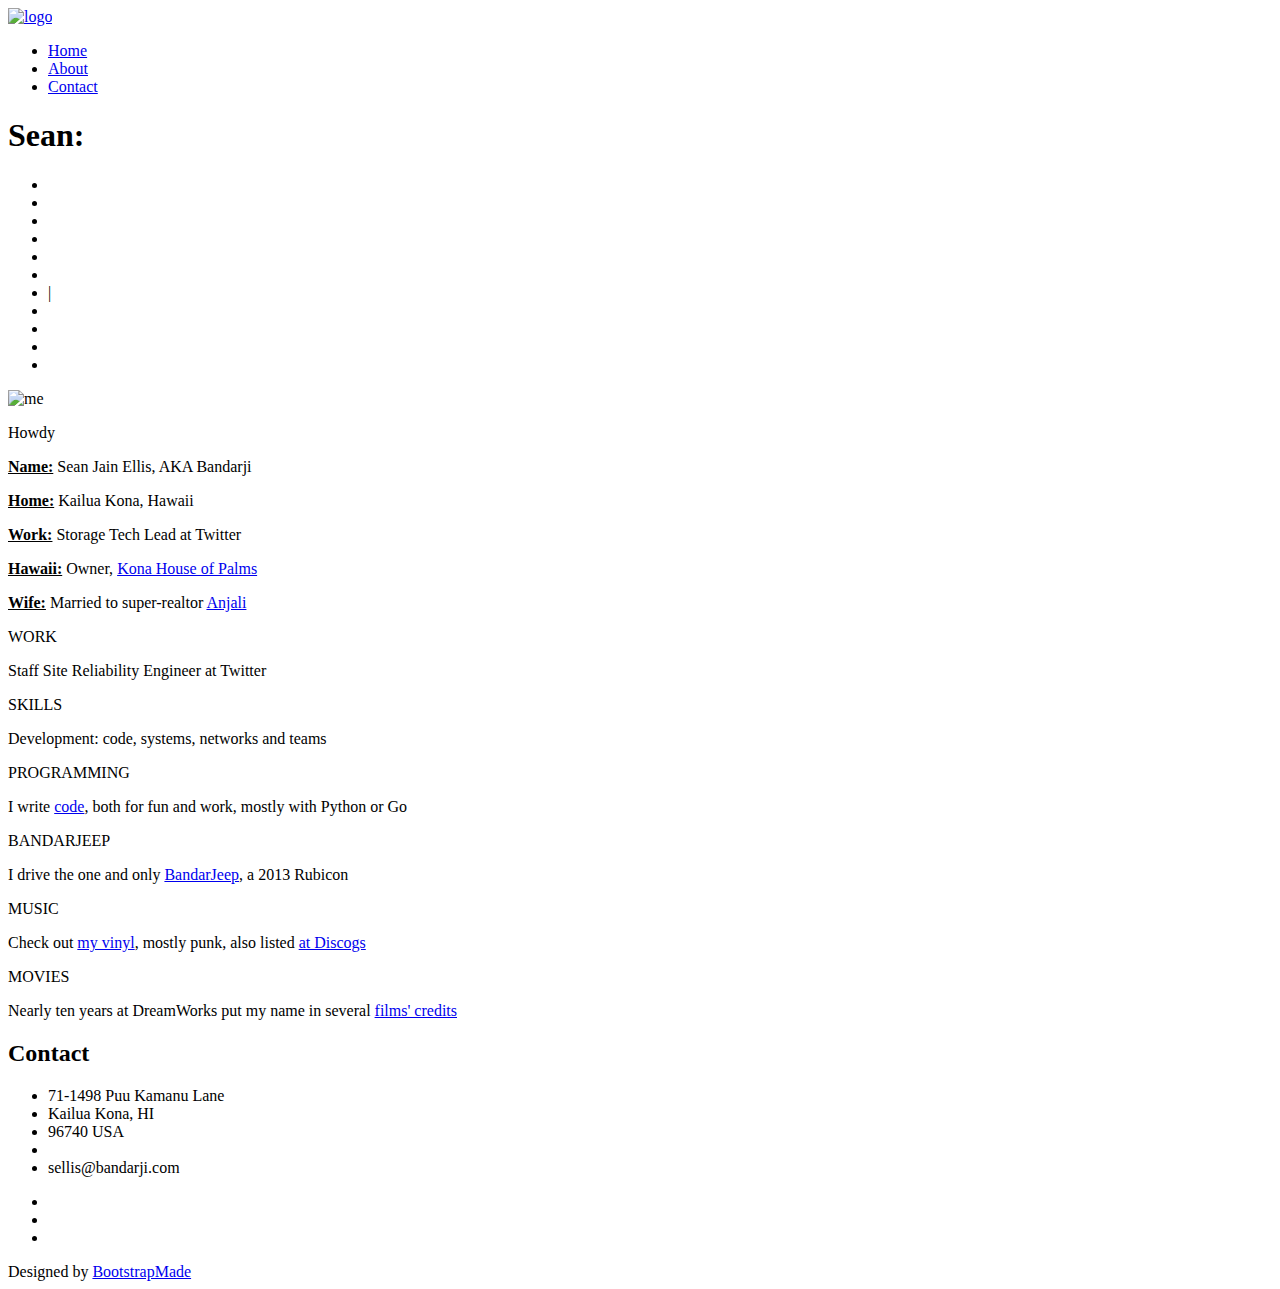
==== html/index.html @ c7ec4192 "Updates: work, email, deployment" ====
<!DOCTYPE html>
<html lang="en">

<head>
  <!-- meta -->
  <meta charset="utf-8">
  <meta content="width=device-width, initial-scale=1.0" name="viewport">

  <title>Sean Jain Ellis</title>
  <meta content="bandarji, konahop, personal, twitter, programming, coding, ipv4" name="keywords">
  <meta content="Personal website of Sean Jain Ellis, AKA Bandarji." name="description">

  <!-- Google Fonts -->
  <link href="https://fonts.googleapis.com/css?family=Poppins:300,300i,400,400i,500,500i,600,600i,700,700i|Playfair+Display:400,400i,700,700i,900,900i" rel="stylesheet">

  <!-- Bootstrap CSS File -->
  <link href="lib/bootstrap/css/bootstrap.min.css" rel="stylesheet">

  <!-- Libraries CSS Files -->
  <link href="lib/ionicons/css/ionicons.min.css" rel="stylesheet">
  <link href="lib/owlcarousel/assets/owl.carousel.min.css" rel="stylesheet">
  <link href="lib/magnific-popup/magnific-popup.css" rel="stylesheet">
  <link href="lib/hover/hover.min.css" rel="stylesheet">

  <!-- Main Stylesheet File -->
  <link href="css/style.css" rel="stylesheet">

  <!-- Responsive css -->
  <link href="css/responsive.css" rel="stylesheet">

  <!-- Favicon -->
  <link rel="shortcut icon" href="images/favicon.png">

  <!-- =======================================================
    Theme Name: Folio
    Theme URL: https://bootstrapmade.com/folio-bootstrap-portfolio-template/
    Author: BootstrapMade.com
    Author URL: https://bootstrapmade.com
  ======================================================= -->
</head>

<body>

  <!-- start section navbar -->
  <nav id="main-nav">
    <div class="row">
      <div class="container">

        <div class="logo">
          <a href="index.html"><img src="images/logo.png" alt="logo"></a>
        </div>

        <div class="responsive"><i data-icon="m" class="ion-navicon-round"></i></div>

        <ul class="nav-menu list-unstyled">
          <li><a href="#header" class="smoothScroll">Home</a></li>
          <li><a href="#about" class="smoothScroll">About</a></li>
          <!-- <li><a href="#portfolio" class="smoothScroll">Travel</a></li> -->
          <!-- <li><a href="#journal" class="smoothScroll">Links</a></li> -->
          <li><a href="#contact" class="smoothScroll">Contact</a></li>
        </ul>

      </div>
    </div>
  </nav>
  <!-- End section navbar -->


  <!-- start section header -->
  <div id="header" class="home">

    <div class="container">
      <div class="header-content">
        <h1>Sean: <span class="typed"></span></h1>
        <p></p>

        <ul class="list-unstyled list-social">
          <li><a href="https://twitter.com/bandarji" target="_blank"><i class="ion-social-twitter"></i></a></li>
          <li><a href="https://facebook.com/bandarji" target="_blank"><i class="ion-social-facebook"></i></a></li>
          <li><a href="https://instagram.com/bandarji" target="_blank"><i class="ion-social-instagram"></i></a></li>
          <li><a href="https://github.com/bandarji" target="_blank"><i class="ion-social-github"></i></a></li>
          <li><a href="https://linkedin.com/in/bandarji" target="_blank"><i class="ion-social-linkedin"></i></a></li>
          <li><a href="https://reddit.com/u/totallygeek" target="_blank"><i class="ion-social-reddit"></i></a></li>
          <li>|</li>
          <li><a href="https://twitter.com/konahop" target="_blank"><i class="ion-social-twitter"></i></a></li>
          <li><a href="https://www.facebook.com/KonaHOP/" target="_blank"><i class="ion-social-facebook"></i></a></li>
          <li><a href="https://instagram.com/konahop" target="_blank"><i class="ion-social-instagram"></i></a></li>
          <li><a href="https://www.youtube.com/channel/UCqBgdsTBPDIjHZLSxr6p2CQ" target="_blank"><i class="ion-social-youtube"></i></a></li>
        </ul>
      </div>
    </div>
  </div>
  <!-- End section header -->


  <!-- start section about us -->
  <div id="about" class="paddsection">
    <div class="container">
      <div class="row justify-content-between">

        <div class="col-lg-4 ">
          <div class="div-img-bg">
            <div class="about-img">
              <img src="images/me.jpg" class="img-responsive" alt="me">
            </div>
          </div>
        </div>

        <div class="col-lg-7">
          <div class="about-descr">

            <p class="p-heading">Howdy</p>
            <p class="separator"><b><u>Name:</u></b> Sean Jain Ellis, AKA Bandarji</p>
            <p class="separator"><b><u>Home:</u></b> Kailua Kona, Hawaii</p>
            <p class="separator"><b><u>Work:</u></b> Storage Tech Lead at Twitter</p>
            <p class="separator"><b><u>Hawaii:</u></b> Owner, <a href="https://konahop.com/" target="_blank">Kona House of Palms</a></p>
            <p class="separator"><b><u>Wife:</u></b> Married to super-realtor <a href="http://anjalijain.com/" target="_blank">Anjali</a></p>

          </div>

        </div>
      </div>
    </div>
  </div>
  <!-- end section about us -->


  <!-- start section services -->
  <div id="services">
    <div class="container">

        <div class="services-carousel owl-theme">

          <div class="services-block">

            <i class="ion-ios-at"></i>
            <span>WORK</span>
            <p class="separator">Staff Site Reliability Engineer at Twitter</p>

          </div>

          <div class="services-block">

            <i class="ion-ios-briefcase"></i>
            <span>SKILLS</span>
            <p class="separator">Development: code, systems, networks and teams</p>

          </div>

          <div class="services-block">

            <i class="ion-ios-gear"></i>
            <span>PROGRAMMING</span>
            <p class="separator">I write <a href="https://github.com/bandarji" target="_blank">code</a>, both for fun and work, mostly with Python or Go</p>

          </div>

          <div class="services-block">

            <i class="ion-ios-speedometer"></i>
            <span>BANDARJEEP</span>
            <p class="separator">I drive the one and only <a href="https://twitter.com/bandarji/status/1245416945526034433" target="_blank">BandarJeep</a>, a 2013 Rubicon</p>

          </div>

          <div class="services-block">

            <i class="ion-ios-musical-notes"></i>
            <span>MUSIC</span>
            <p class="separator">Check out <a href="https://flic.kr/s/aHskuE16GG" target="_blank">my vinyl</a>, mostly punk, also listed <a href="https://www.discogs.com/user/bandarji/collection" target="_blank">at Discogs</a></p>

          </div>

          <div class="services-block">

            <i class="ion-ios-film"></i>
            <span>MOVIES</span>
            <p class="separator">Nearly ten years at DreamWorks put my name in several <a href="https://www.imdb.com/name/nm3045116/" target="_blank">films' credits</a></p>

          </div>

        </div>

    </div>

  </div>
  <!-- end section services -->


  <!-- start section portfolio -->
  <!-- <div id="portfolio" class="text-center paddsection">

    <div class="container">
      <div class="section-title text-center">
        <h2>Travel</h2>
      </div>
    </div>

    <div class="container">
      <div class="row">
        <div class="col-md-12">

          <div class="portfolio-list">

            <ul class="nav list-unstyled" id="portfolio-flters">
              <li class="filter filter-active" data-filter=".all">all</li>
              <li class="filter" data-filter=".africa">Africa</li>
              <li class="filter" data-filter=".americas">Americas</li>
              <li class="filter" data-filter=".asia">Asia</li>
              <li class="filter" data-filter=".europe">Europe</li>
            </ul>

          </div>

          <div class="portfolio-container">

            <div class="col-lg-4 col-md-6 portfolio-thumbnail all india uikits webdesign">
              <a class="popup-img" href="images/portfolio/1.jpg">
                <img src="images/portfolio/1.jpg" alt="img">
              </a>
            </div>

            <div class="col-lg-4 col-md-6 portfolio-thumbnail all mockups uikits photography">
              <a class="popup-img" href="images/portfolio/2.jpg">
                <img src="images/portfolio/2.jpg"  alt="img">
              </a>
            </div>

            <div class="col-lg-4 col-md-6 portfolio-thumbnail all branding webdesig photographyn">
              <a class="popup-img" href="images/portfolio/3.jpg">
                <img src="images/portfolio/3.jpg" alt="img">
              </a>
            </div>

            <div class="col-lg-4 col-md-6 portfolio-thumbnail all mockups webdesign photography">
              <a class="popup-img" href="images/portfolio/4.jpg">
                <img src="images/portfolio/4.jpg" alt="img">
              </a>
            </div>

            <div class="col-lg-4 col-md-6 portfolio-thumbnail all branding uikits photography">
              <a class="popup-img" href="images/portfolio/5.jpg">
                <img src="images/portfolio/5.jpg" alt="img">
              </a>
            </div>

            <div class="col-lg-4 col-md-6 portfolio-thumbnail all mockups uikits webdesign">
              <a class="popup-img" href="images/portfolio/6.jpg">
                <img src="images/portfolio/6.jpg" alt="img">
              </a>
            </div>

          </div>
        </div>
      </div>
    </div>

  </div> -->
  <!-- End section portfolio -->


  <!-- start section journal -->
 <!--  <div id="journal" class="text-left paddsection">

    <div class="container">
      <div class="section-title text-center">
        <h2>LINKS</h2>
      </div>
    </div>

    <div class="container">
      <div class="journal-block">
        <div class="row">

          <div class="col-lg-4 col-md-6">
            <div class="journal-info">

              <a href="blog-single.html"><img src="images/blog-post-1.jpg" class="img-responsive" alt="img"></a>

              <div class="journal-txt">

                <h4><a href="blog-single.html">SO LETS MAKE THE MOST IS BEAUTIFUL</a></h4>
                <p class="separator">To an English person, it will seem like simplified English
                </p>

              </div>

            </div>
          </div>

          <div class="col-lg-4 col-md-6">
            <div class="journal-info">

              <a href="blog-single.html"><img src="images/blog-post-2.jpg" class="img-responsive" alt="img"></a>

              <div class="journal-txt">

                <h4><a href="#blog-single.html">WE'RE GONA MAKE DREAMS COMES</a></h4>
                <p class="separator">To an English person, it will seem like simplified English
                </p>

              </div>

            </div>
          </div>

          <div class="col-lg-4 col-md-6">
            <div class="journal-info">

              <a href="blog-single.html"><img src="images/blog-post-3.jpg" class="img-responsive" alt="img"></a>

              <div class="journal-txt">

                <h4><a href="blog-single.html">NEW LIFE CIVILIZATIONS TO BOLDLY</a></h4>
                <p class="separator">To an English person, it will seem like simplified English
                </p>

              </div>

            </div>
          </div>

          <div class="col-lg-4 col-md-6">
            <div class="journal-info">

              <a href="blog-single.html"><img src="images/blog-post-3.jpg" class="img-responsive" alt="img"></a>

              <div class="journal-txt">

                <h4><a href="blog-single.html">NEW LIFE CIVILIZATIONS TO BOLDLY</a></h4>
                <p class="separator">To an English person, it will seem like simplified English
                </p>

              </div>

            </div>
          </div>

        </div>
      </div>
    </div>

  </div> -->
  <!-- End section journal -->


  <!-- start sectoion contact -->
  <div id="contact" class="paddsection">
    <div class="container">
      <div class="contact-block1">
        <div class="row">

          <div class="col-lg-6">
            <div class="contact-contact">

              <h2 class="mb-30">Contact</h2>

              <ul class="contact-details">
                <li><span>71-1498 Puu Kamanu Lane</span></li>
                <li><span>Kailua Kona, HI</span></li>
                <li><span>96740 USA</span></li>
                <li><span></span></li>
                <li><span>sellis@bandarji.com</span></li>
              </ul>

            </div>
          </div>

<!--           <div class="col-lg-6">
            <form action="" method="post" role="form" class="contactForm">
              <div class="row">

                <div id="sendmessage">Your message has been sent. Thank you!</div>
                <div id="errormessage"></div>

                <div class="col-lg-6">
                  <div class="form-group contact-block1">
                    <input type="text" name="name" class="form-control" id="name" placeholder="Your Name" data-rule="minlen:4" data-msg="Please enter at least 4 chars" />
                    <div class="validation"></div>
                  </div>
                </div>

                <div class="col-lg-6">
                  <div class="form-group">
                    <input type="email" class="form-control" name="email" id="email" placeholder="Your Email" data-rule="email" data-msg="Please enter a valid email" />
                    <div class="validation"></div>
                  </div>
                </div>

                <div class="col-lg-12">
                  <div class="form-group">
                    <input type="text" class="form-control" name="subject" id="subject" placeholder="Subject" data-rule="minlen:4" data-msg="Please enter at least 8 chars of subject" />
                    <div class="validation"></div>
                  </div>
                </div>

                <div class="col-lg-12">
                  <div class="form-group">
                    <textarea class="form-control" name="message" rows="12" data-rule="required" data-msg="Please write something for us" placeholder="Message"></textarea>
                    <div class="validation"></div>
                  </div>
                </div>

                <div class="col-lg-12">
                  <input type="submit" class="btn btn-defeault btn-send" value="Send message">
                </div>

              </div>
            </form>
          </div> -->
        </div>
      </div>
    </div>
  </div>
  <!-- start sectoion contact -->


  <!-- start section footer -->
  <div id="footer" class="text-center">
    <div class="container">
      <div class="socials-media text-center">

        <ul class="list-unstyled">
          <li><a href="https://twitter.com/bandarji"><i class="ion-social-twitter"></i></a></li>
          <li><a href="https://facebook.com/bandarji"><i class="ion-social-facebook"></i></a></li>
          <li><a href="https://instagram.com/bandarji"><i class="ion-social-instagram"></i></a></li>
        </ul>

      </div>

      <!-- <p>&copy; Copyrights Folio. All rights reserved.</p> -->

      <div class="credits">
        Designed by <a href="https://bootstrapmade.com/">BootstrapMade</a>
      </div>

    </div>
  </div>
  <!-- End section footer -->

  <!-- JavaScript Libraries -->
  <script src="lib/jquery/jquery.min.js"></script>
  <script src="lib/jquery/jquery-migrate.min.js"></script>
  <script src="lib/bootstrap/js/bootstrap.bundle.min.js"></script>
  <script src="lib/typed/typed.js"></script>
  <script src="lib/owlcarousel/owl.carousel.min.js"></script>
  <script src="lib/magnific-popup/magnific-popup.min.js"></script>
  <script src="lib/isotope/isotope.pkgd.min.js"></script>

  <!-- Contact Form JavaScript File -->
  <!-- <script src="contactform/contactform.js"></script> -->

  <!-- Template Main Javascript File -->
  <script src="js/main.js"></script>

</body>

</html>
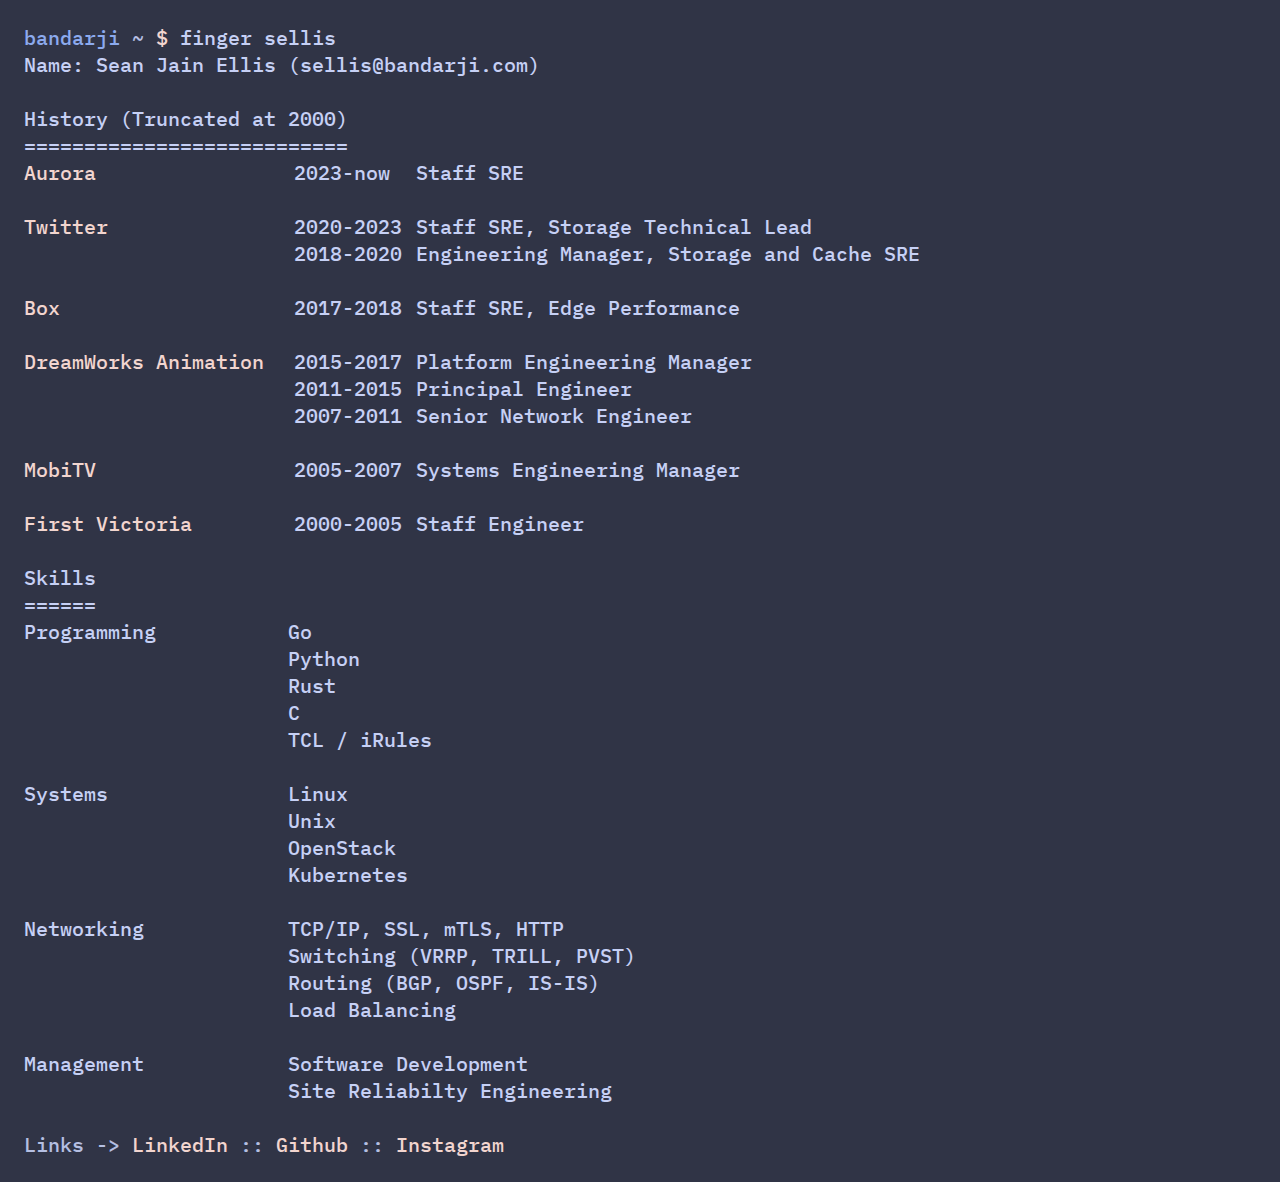
==== commit 3a2d3b53: "Style update" ====
--- a/html/index.html
+++ b/html/index.html
@@ -1,458 +1,54 @@
-<!DOCTYPE html>
-<html lang="en">
-
-<head>
-  <!-- meta -->
-  <meta charset="utf-8">
-  <meta content="width=device-width, initial-scale=1.0" name="viewport">
-
-  <title>Sean Jain Ellis</title>
-  <meta content="bandarji, konahop, personal, twitter, programming, coding, ipv4" name="keywords">
-  <meta content="Personal website of Sean Jain Ellis, AKA Bandarji." name="description">
-
-  <!-- Google Fonts -->
-  <link href="https://fonts.googleapis.com/css?family=Poppins:300,300i,400,400i,500,500i,600,600i,700,700i|Playfair+Display:400,400i,700,700i,900,900i" rel="stylesheet">
-
-  <!-- Bootstrap CSS File -->
-  <link href="lib/bootstrap/css/bootstrap.min.css" rel="stylesheet">
-
-  <!-- Libraries CSS Files -->
-  <link href="lib/ionicons/css/ionicons.min.css" rel="stylesheet">
-  <link href="lib/owlcarousel/assets/owl.carousel.min.css" rel="stylesheet">
-  <link href="lib/magnific-popup/magnific-popup.css" rel="stylesheet">
-  <link href="lib/hover/hover.min.css" rel="stylesheet">
-
-  <!-- Main Stylesheet File -->
-  <link href="css/style.css" rel="stylesheet">
-
-  <!-- Responsive css -->
-  <link href="css/responsive.css" rel="stylesheet">
-
-  <!-- Favicon -->
-  <link rel="shortcut icon" href="images/favicon.png">
-
-  <!-- =======================================================
-    Theme Name: Folio
-    Theme URL: https://bootstrapmade.com/folio-bootstrap-portfolio-template/
-    Author: BootstrapMade.com
-    Author URL: https://bootstrapmade.com
-  ======================================================= -->
-</head>
-
-<body>
-
-  <!-- start section navbar -->
-  <nav id="main-nav">
-    <div class="row">
-      <div class="container">
-
-        <div class="logo">
-          <a href="index.html"><img src="images/logo.png" alt="logo"></a>
-        </div>
-
-        <div class="responsive"><i data-icon="m" class="ion-navicon-round"></i></div>
-
-        <ul class="nav-menu list-unstyled">
-          <li><a href="#header" class="smoothScroll">Home</a></li>
-          <li><a href="#about" class="smoothScroll">About</a></li>
-          <!-- <li><a href="#portfolio" class="smoothScroll">Travel</a></li> -->
-          <!-- <li><a href="#journal" class="smoothScroll">Links</a></li> -->
-          <li><a href="#contact" class="smoothScroll">Contact</a></li>
-        </ul>
-
-      </div>
-    </div>
-  </nav>
-  <!-- End section navbar -->
-
-
-  <!-- start section header -->
-  <div id="header" class="home">
-
-    <div class="container">
-      <div class="header-content">
-        <h1>Sean: <span class="typed"></span></h1>
-        <p></p>
-
-        <ul class="list-unstyled list-social">
-          <li><a href="https://twitter.com/bandarji" target="_blank"><i class="ion-social-twitter"></i></a></li>
-          <li><a href="https://facebook.com/bandarji" target="_blank"><i class="ion-social-facebook"></i></a></li>
-          <li><a href="https://instagram.com/bandarji" target="_blank"><i class="ion-social-instagram"></i></a></li>
-          <li><a href="https://github.com/bandarji" target="_blank"><i class="ion-social-github"></i></a></li>
-          <li><a href="https://linkedin.com/in/bandarji" target="_blank"><i class="ion-social-linkedin"></i></a></li>
-          <li><a href="https://reddit.com/u/totallygeek" target="_blank"><i class="ion-social-reddit"></i></a></li>
-          <li>|</li>
-          <li><a href="https://twitter.com/konahop" target="_blank"><i class="ion-social-twitter"></i></a></li>
-          <li><a href="https://www.facebook.com/KonaHOP/" target="_blank"><i class="ion-social-facebook"></i></a></li>
-          <li><a href="https://instagram.com/konahop" target="_blank"><i class="ion-social-instagram"></i></a></li>
-          <li><a href="https://www.youtube.com/channel/UCqBgdsTBPDIjHZLSxr6p2CQ" target="_blank"><i class="ion-social-youtube"></i></a></li>
-        </ul>
-      </div>
-    </div>
-  </div>
-  <!-- End section header -->
-
-
-  <!-- start section about us -->
-  <div id="about" class="paddsection">
-    <div class="container">
-      <div class="row justify-content-between">
-
-        <div class="col-lg-4 ">
-          <div class="div-img-bg">
-            <div class="about-img">
-              <img src="images/me.jpg" class="img-responsive" alt="me">
-            </div>
-          </div>
-        </div>
-
-        <div class="col-lg-7">
-          <div class="about-descr">
-
-            <p class="p-heading">Howdy</p>
-            <p class="separator"><b><u>Name:</u></b> Sean Jain Ellis, AKA Bandarji</p>
-            <p class="separator"><b><u>Home:</u></b> Kailua Kona, Hawaii</p>
-            <p class="separator"><b><u>Work:</u></b> Storage Tech Lead at Twitter</p>
-            <p class="separator"><b><u>Hawaii:</u></b> Owner, <a href="https://konahop.com/" target="_blank">Kona House of Palms</a></p>
-            <p class="separator"><b><u>Wife:</u></b> Married to super-realtor <a href="http://anjalijain.com/" target="_blank">Anjali</a></p>
-
-          </div>
-
-        </div>
-      </div>
-    </div>
-  </div>
-  <!-- end section about us -->
-
-
-  <!-- start section services -->
-  <div id="services">
-    <div class="container">
-
-        <div class="services-carousel owl-theme">
-
-          <div class="services-block">
-
-            <i class="ion-ios-at"></i>
-            <span>WORK</span>
-            <p class="separator">Staff Site Reliability Engineer at Twitter</p>
-
-          </div>
-
-          <div class="services-block">
-
-            <i class="ion-ios-briefcase"></i>
-            <span>SKILLS</span>
-            <p class="separator">Development: code, systems, networks and teams</p>
-
-          </div>
-
-          <div class="services-block">
-
-            <i class="ion-ios-gear"></i>
-            <span>PROGRAMMING</span>
-            <p class="separator">I write <a href="https://github.com/bandarji" target="_blank">code</a>, both for fun and work, mostly with Python or Go</p>
-
-          </div>
-
-          <div class="services-block">
-
-            <i class="ion-ios-speedometer"></i>
-            <span>BANDARJEEP</span>
-            <p class="separator">I drive the one and only <a href="https://twitter.com/bandarji/status/1245416945526034433" target="_blank">BandarJeep</a>, a 2013 Rubicon</p>
-
-          </div>
-
-          <div class="services-block">
-
-            <i class="ion-ios-musical-notes"></i>
-            <span>MUSIC</span>
-            <p class="separator">Check out <a href="https://flic.kr/s/aHskuE16GG" target="_blank">my vinyl</a>, mostly punk, also listed <a href="https://www.discogs.com/user/bandarji/collection" target="_blank">at Discogs</a></p>
-
-          </div>
-
-          <div class="services-block">
-
-            <i class="ion-ios-film"></i>
-            <span>MOVIES</span>
-            <p class="separator">Nearly ten years at DreamWorks put my name in several <a href="https://www.imdb.com/name/nm3045116/" target="_blank">films' credits</a></p>
-
-          </div>
-
-        </div>
-
-    </div>
-
-  </div>
-  <!-- end section services -->
-
-
-  <!-- start section portfolio -->
-  <!-- <div id="portfolio" class="text-center paddsection">
-
-    <div class="container">
-      <div class="section-title text-center">
-        <h2>Travel</h2>
-      </div>
-    </div>
-
-    <div class="container">
-      <div class="row">
-        <div class="col-md-12">
-
-          <div class="portfolio-list">
-
-            <ul class="nav list-unstyled" id="portfolio-flters">
-              <li class="filter filter-active" data-filter=".all">all</li>
-              <li class="filter" data-filter=".africa">Africa</li>
-              <li class="filter" data-filter=".americas">Americas</li>
-              <li class="filter" data-filter=".asia">Asia</li>
-              <li class="filter" data-filter=".europe">Europe</li>
-            </ul>
-
-          </div>
-
-          <div class="portfolio-container">
-
-            <div class="col-lg-4 col-md-6 portfolio-thumbnail all india uikits webdesign">
-              <a class="popup-img" href="images/portfolio/1.jpg">
-                <img src="images/portfolio/1.jpg" alt="img">
-              </a>
-            </div>
-
-            <div class="col-lg-4 col-md-6 portfolio-thumbnail all mockups uikits photography">
-              <a class="popup-img" href="images/portfolio/2.jpg">
-                <img src="images/portfolio/2.jpg"  alt="img">
-              </a>
-            </div>
-
-            <div class="col-lg-4 col-md-6 portfolio-thumbnail all branding webdesig photographyn">
-              <a class="popup-img" href="images/portfolio/3.jpg">
-                <img src="images/portfolio/3.jpg" alt="img">
-              </a>
-            </div>
-
-            <div class="col-lg-4 col-md-6 portfolio-thumbnail all mockups webdesign photography">
-              <a class="popup-img" href="images/portfolio/4.jpg">
-                <img src="images/portfolio/4.jpg" alt="img">
-              </a>
-            </div>
-
-            <div class="col-lg-4 col-md-6 portfolio-thumbnail all branding uikits photography">
-              <a class="popup-img" href="images/portfolio/5.jpg">
-                <img src="images/portfolio/5.jpg" alt="img">
-              </a>
-            </div>
-
-            <div class="col-lg-4 col-md-6 portfolio-thumbnail all mockups uikits webdesign">
-              <a class="popup-img" href="images/portfolio/6.jpg">
-                <img src="images/portfolio/6.jpg" alt="img">
-              </a>
-            </div>
-
-          </div>
-        </div>
-      </div>
-    </div>
-
-  </div> -->
-  <!-- End section portfolio -->
-
-
-  <!-- start section journal -->
- <!--  <div id="journal" class="text-left paddsection">
-
-    <div class="container">
-      <div class="section-title text-center">
-        <h2>LINKS</h2>
-      </div>
-    </div>
-
-    <div class="container">
-      <div class="journal-block">
-        <div class="row">
-
-          <div class="col-lg-4 col-md-6">
-            <div class="journal-info">
-
-              <a href="blog-single.html"><img src="images/blog-post-1.jpg" class="img-responsive" alt="img"></a>
-
-              <div class="journal-txt">
-
-                <h4><a href="blog-single.html">SO LETS MAKE THE MOST IS BEAUTIFUL</a></h4>
-                <p class="separator">To an English person, it will seem like simplified English
-                </p>
-
-              </div>
-
-            </div>
-          </div>
-
-          <div class="col-lg-4 col-md-6">
-            <div class="journal-info">
-
-              <a href="blog-single.html"><img src="images/blog-post-2.jpg" class="img-responsive" alt="img"></a>
-
-              <div class="journal-txt">
-
-                <h4><a href="#blog-single.html">WE'RE GONA MAKE DREAMS COMES</a></h4>
-                <p class="separator">To an English person, it will seem like simplified English
-                </p>
-
-              </div>
-
-            </div>
-          </div>
-
-          <div class="col-lg-4 col-md-6">
-            <div class="journal-info">
-
-              <a href="blog-single.html"><img src="images/blog-post-3.jpg" class="img-responsive" alt="img"></a>
-
-              <div class="journal-txt">
-
-                <h4><a href="blog-single.html">NEW LIFE CIVILIZATIONS TO BOLDLY</a></h4>
-                <p class="separator">To an English person, it will seem like simplified English
-                </p>
-
-              </div>
-
-            </div>
-          </div>
-
-          <div class="col-lg-4 col-md-6">
-            <div class="journal-info">
-
-              <a href="blog-single.html"><img src="images/blog-post-3.jpg" class="img-responsive" alt="img"></a>
-
-              <div class="journal-txt">
-
-                <h4><a href="blog-single.html">NEW LIFE CIVILIZATIONS TO BOLDLY</a></h4>
-                <p class="separator">To an English person, it will seem like simplified English
-                </p>
-
-              </div>
-
-            </div>
-          </div>
-
-        </div>
-      </div>
-    </div>
-
-  </div> -->
-  <!-- End section journal -->
-
-
-  <!-- start sectoion contact -->
-  <div id="contact" class="paddsection">
-    <div class="container">
-      <div class="contact-block1">
-        <div class="row">
-
-          <div class="col-lg-6">
-            <div class="contact-contact">
-
-              <h2 class="mb-30">Contact</h2>
-
-              <ul class="contact-details">
-                <li><span>71-1498 Puu Kamanu Lane</span></li>
-                <li><span>Kailua Kona, HI</span></li>
-                <li><span>96740 USA</span></li>
-                <li><span></span></li>
-                <li><span>sellis@bandarji.com</span></li>
-              </ul>
-
-            </div>
-          </div>
-
-<!--           <div class="col-lg-6">
-            <form action="" method="post" role="form" class="contactForm">
-              <div class="row">
-
-                <div id="sendmessage">Your message has been sent. Thank you!</div>
-                <div id="errormessage"></div>
-
-                <div class="col-lg-6">
-                  <div class="form-group contact-block1">
-                    <input type="text" name="name" class="form-control" id="name" placeholder="Your Name" data-rule="minlen:4" data-msg="Please enter at least 4 chars" />
-                    <div class="validation"></div>
-                  </div>
-                </div>
-
-                <div class="col-lg-6">
-                  <div class="form-group">
-                    <input type="email" class="form-control" name="email" id="email" placeholder="Your Email" data-rule="email" data-msg="Please enter a valid email" />
-                    <div class="validation"></div>
-                  </div>
-                </div>
-
-                <div class="col-lg-12">
-                  <div class="form-group">
-                    <input type="text" class="form-control" name="subject" id="subject" placeholder="Subject" data-rule="minlen:4" data-msg="Please enter at least 8 chars of subject" />
-                    <div class="validation"></div>
-                  </div>
-                </div>
-
-                <div class="col-lg-12">
-                  <div class="form-group">
-                    <textarea class="form-control" name="message" rows="12" data-rule="required" data-msg="Please write something for us" placeholder="Message"></textarea>
-                    <div class="validation"></div>
-                  </div>
-                </div>
-
-                <div class="col-lg-12">
-                  <input type="submit" class="btn btn-defeault btn-send" value="Send message">
-                </div>
-
-              </div>
-            </form>
-          </div> -->
-        </div>
-      </div>
-    </div>
-  </div>
-  <!-- start sectoion contact -->
-
-
-  <!-- start section footer -->
-  <div id="footer" class="text-center">
-    <div class="container">
-      <div class="socials-media text-center">
-
-        <ul class="list-unstyled">
-          <li><a href="https://twitter.com/bandarji"><i class="ion-social-twitter"></i></a></li>
-          <li><a href="https://facebook.com/bandarji"><i class="ion-social-facebook"></i></a></li>
-          <li><a href="https://instagram.com/bandarji"><i class="ion-social-instagram"></i></a></li>
-        </ul>
-
-      </div>
-
-      <!-- <p>&copy; Copyrights Folio. All rights reserved.</p> -->
-
-      <div class="credits">
-        Designed by <a href="https://bootstrapmade.com/">BootstrapMade</a>
-      </div>
-
-    </div>
-  </div>
-  <!-- End section footer -->
-
-  <!-- JavaScript Libraries -->
-  <script src="lib/jquery/jquery.min.js"></script>
-  <script src="lib/jquery/jquery-migrate.min.js"></script>
-  <script src="lib/bootstrap/js/bootstrap.bundle.min.js"></script>
-  <script src="lib/typed/typed.js"></script>
-  <script src="lib/owlcarousel/owl.carousel.min.js"></script>
-  <script src="lib/magnific-popup/magnific-popup.min.js"></script>
-  <script src="lib/isotope/isotope.pkgd.min.js"></script>
-
-  <!-- Contact Form JavaScript File -->
-  <!-- <script src="contactform/contactform.js"></script> -->
-
-  <!-- Template Main Javascript File -->
-  <script src="js/main.js"></script>
-
-</body>
-
-</html>
+
+<!DOCTYPE html>
+<html lang="en">
+<head>
+    <meta charset="UTF-8">
+    <title>bandarji</title>
+    <link rel="preconnect" href="https://fonts.googleapis.com">
+    <link rel="preconnect" href="https://fonts.gstatic.com" crossorigin>
+    <link href="https://fonts.googleapis.com/css2?family=JetBrains+Mono&family=Monofett&display=swap" rel="stylesheet">    
+    <link rel="stylesheet" href="./main.css">
+</head>
+<style></style>
+<body>
+    <div class="typeme"><span class="text-secondary">bandarji </span><span class="text-background">~ </span><span class="cursor">$ </span>finger sellis</div>
+       <section class="output">
+        Name: Sean Jain Ellis (sellis@bandarji.com)<br>
+        <br>History (Truncated at 2000)
+        <br>===========================<br>
+        <table border="0" cellspacing="0" cellpadding="0" width="100%">
+            <tr><td align="left" valign="top"><a class="linkedin" href="https://aurora.tech/" alt="Aurora" target="_blank">Aurora</a></td><td align="left" valign="top">2023-now</td><td align="left" valign="top">Staff SRE<br>&nbsp;</td></tr>
+            <tr><td align="left" valign="top"><a class="linkedin" href="https://twitter.com/" alt="Twitter" target="_blank">Twitter</a></td><td align="left" valign="top">2020-2023</td><td align="left" valign="top">Staff SRE, Storage Technical Lead</td></tr>
+            <tr><td align="left" valign="top"></td><td align="left" valign="top">2018-2020</td><td align="left" valign="top">Engineering Manager, Storage and Cache SRE<br>&nbsp;</td></tr>
+            <tr><td align="left" valign="top"><a class="linkedin" href="https://box.com/" alt="Box" target="_blank">Box</a></td><td align="left" valign="top">2017-2018</td><td align="left" valign="top">Staff SRE, Edge Performance<br>&nbsp;</td></tr>
+            <tr><td align="left" valign="top"><a class="linkedin" href="https://dreamworksanimation.com/" alt="DreamWorks Animation" target="_blank">DreamWorks Animation</a></td><td align="left" valign="top">2015-2017</td><td align="left" valign="top">Platform Engineering Manager</td></tr>
+            <tr><td align="left" valign="top"></td><td align="left" valign="top">2011-2015</td><td align="left" valign="top">Principal Engineer</td></tr>
+            <tr><td align="left" valign="top"></td><td align="left" valign="top">2007-2011</td><td align="left" valign="top">Senior Network Engineer<br>&nbsp;</td></tr>
+            <tr><td align="left" valign="top"><a class="linkedin" href="https://mobitv.com/" alt="MobiTV" target="_blank">MobiTV</a></td><td align="left" valign="top">2005-2007</td><td align="left" valign="top">Systems Engineering Manager<br>&nbsp;</td></tr>
+            <tr><td align="left" valign="top"><a class="linkedin" href="https://www.prosperitybankusa.com/" alt="First Victoria National Bank" target="_blank">First Victoria</a></td><td align="left" valign="top">2000-2005</td><td align="left" valign="top">Staff Engineer</td></tr>
+        </table>
+        <br>Skills
+        <br>======<br>
+        <table border="0" cellspacing="0" cellpadding="0" width="100%">
+            <tr>
+                <td align="left" valign="top">Programming</td>
+                <td align="left" valign="top">Go<br>Python<br>Rust<br>C<br>TCL / iRules<br>&nbsp;<br></td>
+            </tr>
+            <tr>
+                <td align="left" valign="top">Systems</td>
+                <td align="left" valign="top">Linux<br>Unix<br>OpenStack<br>Kubernetes<br>&nbsp;<br></td>
+            </tr>
+            <tr>
+                <td align="left" valign="top">Networking</td>
+                <td align="left" valign="top">TCP/IP, SSL, mTLS, HTTP<br>Switching (VRRP, TRILL, PVST)<br>Routing (BGP, OSPF, IS-IS)<br>Load Balancing<br>&nbsp;<br></td>
+            </tr>
+            <tr>
+                <td align="left" valign="top">Management</td>
+                <td align="left" valign="top">Software Development<br>Site Reliabilty Engineering<br>&nbsp;<br></td>
+            </tr>
+        </table>
+<footer>
+    Links -> <a class="linkedin" href="https://linkedin.com/in/bandarji" alt="Linkedin Profile" target="_blank">LinkedIn</a> :: <a class="linkedin" href="https://github.com/bandarji" alt="Github" target="_blank">Github</a> :: <a class="linkedin" href="https://instagram.com/bandarji" alt="Instagram" target="_blank">Instagram</a>
+</footer>
+</body>
+</html>
--- a/html/main.css
+++ b/html/main.css
@@ -0,0 +1,120 @@
+/* Frappe Theme
+ *
+ * text: #c6d0f5
+ * text-secondary: #8CAAEE
+ * text-background: #B5BFE2
+ * prompt: #EA999C
+ * URLs: #f2d5cf
+ * selection: #626880
+ * active border: #babbf1
+ * background: #303446
+ * */
+ @import url('https://fonts.googleapis.com/css2?family=IBM+Plex+Mono:ital,wght@0,400;0,500;0,700;1,400&display=swap');
+
+ * {
+   background: #303446;
+   font-family: 'IBM Plex Mono', monospace;
+   font-weight: 500;
+   color: #c6d0f5;
+ }
+ 
+ body {
+   min-height: 95vh;
+   padding: 1rem;
+   display: flex;
+   flex-direction: column;
+   font-size: 1rem;
+ }
+ 
+ h3 {
+   display: inline-block;
+   font-size: inherit;
+   padding: 0 0.5em;
+   margin-bottom: 0;
+   background-color: #684eff;
+   color: #fafafa;
+ }
+ 
+ a {
+   color: #f2d5cf;
+   text-decoration: none;
+ }
+ 
+ footer {
+   color: #B5BFE2;
+   margin-top: auto;
+ }
+ 
+ .text-background {
+   color:#B5BFE2;
+ }
+ 
+ .text-secondary {
+   color:#8CAAEE;
+ }
+ 
+ .linkedin:hover {
+   color: #772ce8;
+ }
+ 
+ .youtube:hover {
+   color: #ff0000;
+ }
+ 
+ .twitter:hover {
+   color: #1a8cd8;
+ }
+ 
+ .instagram:hover {
+   color: #f5006f;
+ }
+ 
+ .github:hover {
+   color: #a6d189;
+ }
+ 
+ .charm:hover {
+   color: #ff6dff;
+ }
+ 
+ .cursor {
+   color: #f2d5cf;
+ }
+ 
+ .output {
+   width: 100%;
+   max-width: 80ch;
+   animation: fade 5s;
+ }
+ 
+ .typeme {
+   width: 70ch;
+   animation: typing 2s steps(25), blink .5s step-end infinite alternate;
+   white-space: nowrap;
+   overflow: hidden;
+   /* border-right: 10px solid #f2d5cf; */
+ }
+ 
+ /* animation */
+ 
+ @keyframes fade {
+   0% { opacity: 0}
+   50% { opacity: 0; }
+   100% { opacity: 1; }
+ }
+ 
+ @keyframes typing {
+   0% { width: 0; }
+   100% { width: 30ch; }
+ }
+     
+ @keyframes blink {
+   50% { border-color: transparent;}
+ }
+ 
+ /* dynamic resizing */
+ @media (min-width:600px) {
+   body {
+     font-size: 1.25rem;
+   }
+ }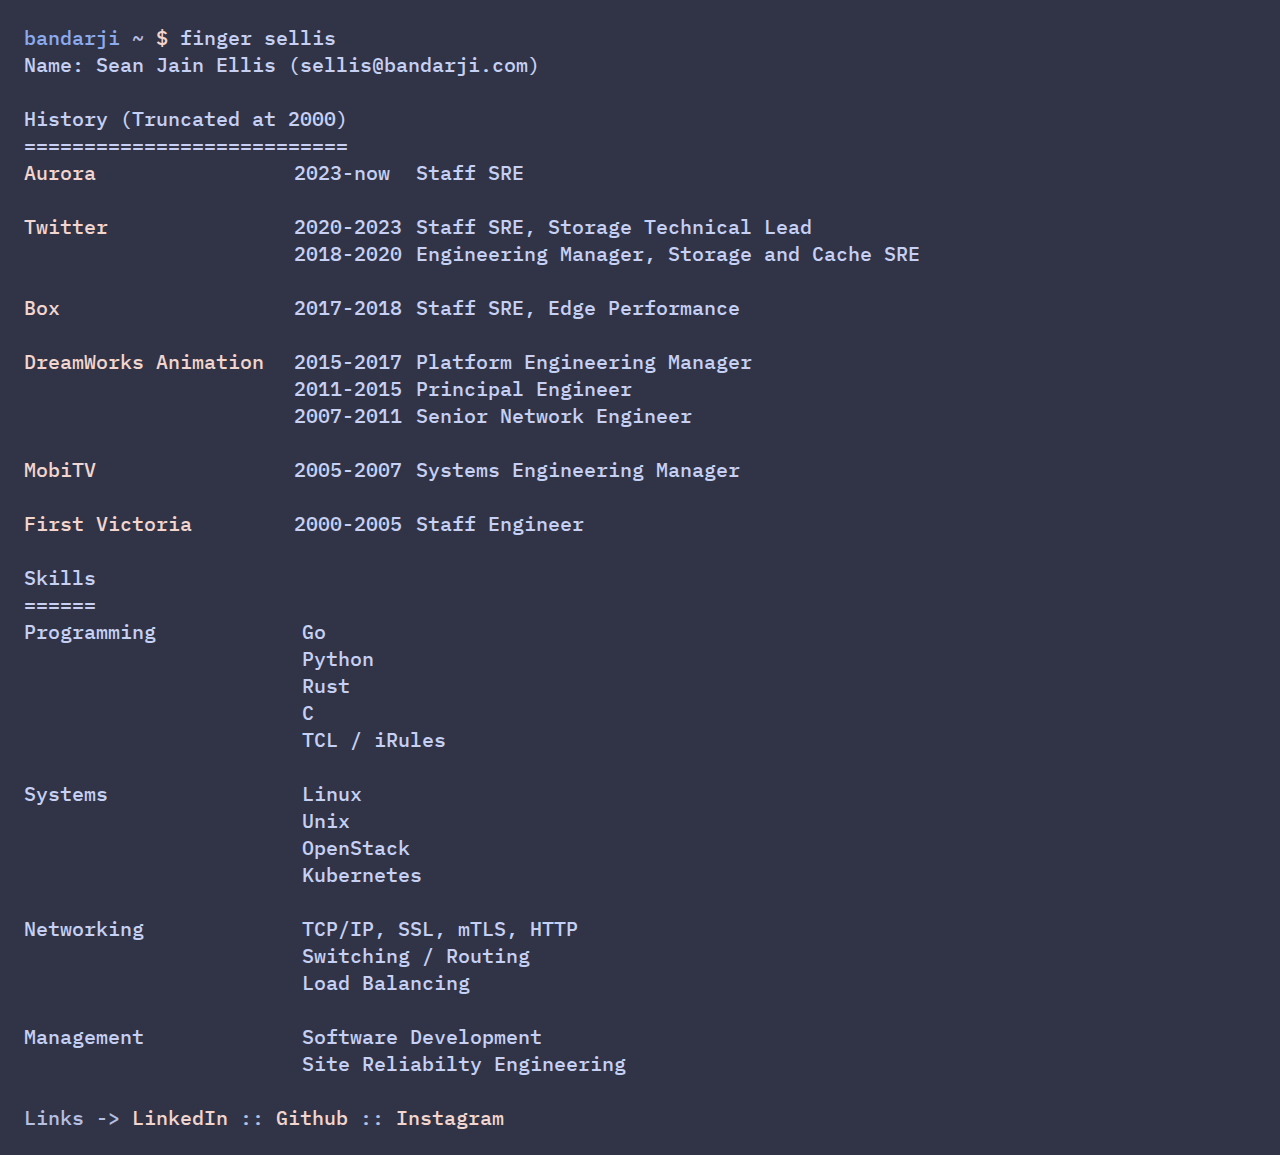
==== commit 9b52a461: "Collapsed two skill lines" ====
--- a/html/index.html
+++ b/html/index.html
@@ -40,7 +40,7 @@
             </tr>
             <tr>
                 <td align="left" valign="top">Networking</td>
-                <td align="left" valign="top">TCP/IP, SSL, mTLS, HTTP<br>Switching (VRRP, TRILL, PVST)<br>Routing (BGP, OSPF, IS-IS)<br>Load Balancing<br>&nbsp;<br></td>
+                <td align="left" valign="top">TCP/IP, SSL, mTLS, HTTP<br>Switching / Routing<br>Load Balancing<br>&nbsp;<br></td>
             </tr>
             <tr>
                 <td align="left" valign="top">Management</td>
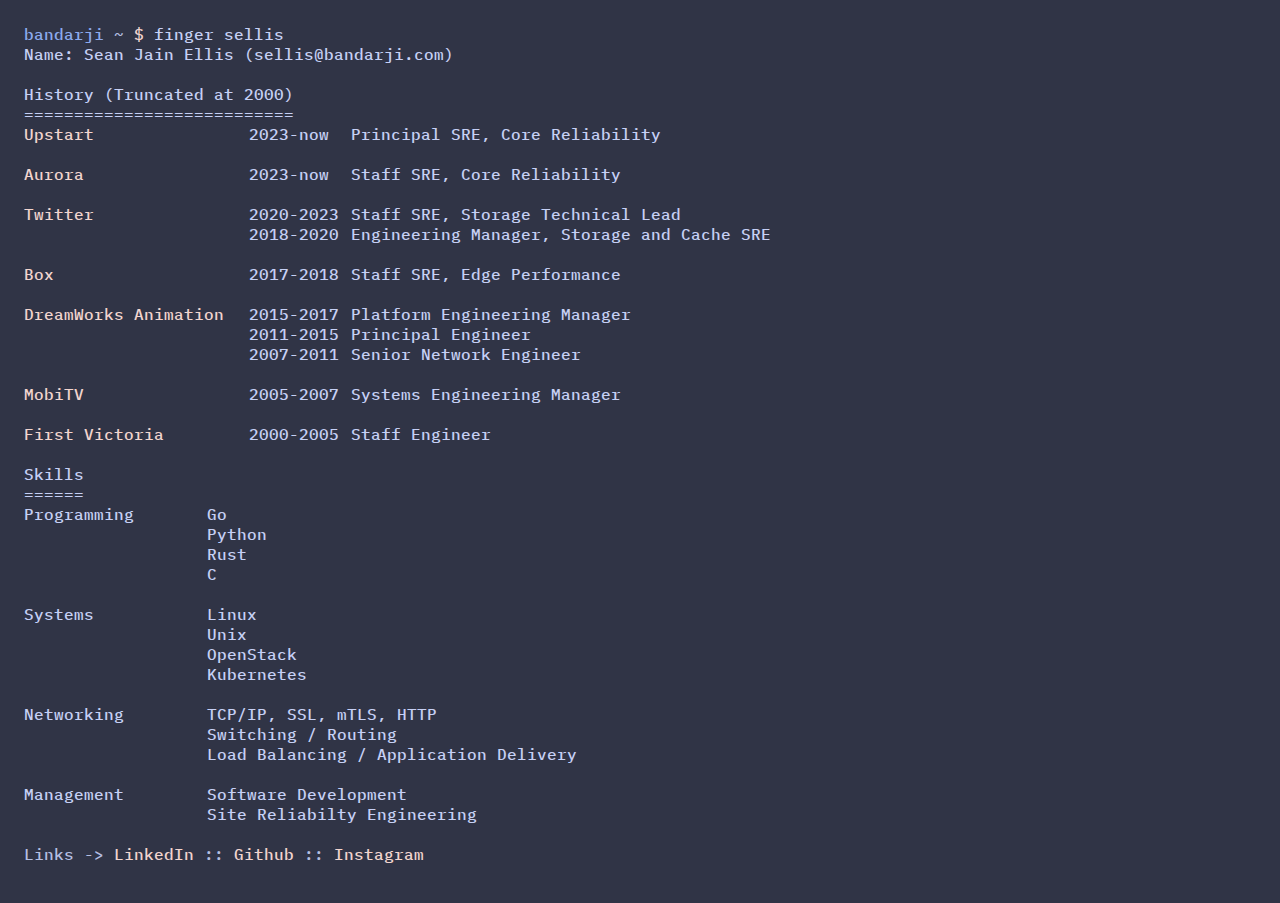
==== commit 53988d3d: "Added Upstart employment" ====
--- a/html/index.html
+++ b/html/index.html
@@ -17,7 +17,8 @@
         <br>History (Truncated at 2000)
         <br>===========================<br>
         <table border="0" cellspacing="0" cellpadding="0" width="100%">
-            <tr><td align="left" valign="top"><a class="linkedin" href="https://aurora.tech/" alt="Aurora" target="_blank">Aurora</a></td><td align="left" valign="top">2023-now</td><td align="left" valign="top">Staff SRE<br>&nbsp;</td></tr>
+            <tr><td align="left" valign="top"><a class="linkedin" href="https://upstart.com/" alt="Upstart" target="_blank">Upstart</a></td><td align="left" valign="top">2023-now</td><td align="left" valign="top">Principal SRE, Core Reliability<br>&nbsp;</td></tr>
+            <tr><td align="left" valign="top"><a class="linkedin" href="https://aurora.tech/" alt="Aurora" target="_blank">Aurora</a></td><td align="left" valign="top">2023-now</td><td align="left" valign="top">Staff SRE, Core Reliability<br>&nbsp;</td></tr>
             <tr><td align="left" valign="top"><a class="linkedin" href="https://twitter.com/" alt="Twitter" target="_blank">Twitter</a></td><td align="left" valign="top">2020-2023</td><td align="left" valign="top">Staff SRE, Storage Technical Lead</td></tr>
             <tr><td align="left" valign="top"></td><td align="left" valign="top">2018-2020</td><td align="left" valign="top">Engineering Manager, Storage and Cache SRE<br>&nbsp;</td></tr>
             <tr><td align="left" valign="top"><a class="linkedin" href="https://box.com/" alt="Box" target="_blank">Box</a></td><td align="left" valign="top">2017-2018</td><td align="left" valign="top">Staff SRE, Edge Performance<br>&nbsp;</td></tr>
@@ -32,7 +33,7 @@
         <table border="0" cellspacing="0" cellpadding="0" width="100%">
             <tr>
                 <td align="left" valign="top">Programming</td>
-                <td align="left" valign="top">Go<br>Python<br>Rust<br>C<br>TCL / iRules<br>&nbsp;<br></td>
+                <td align="left" valign="top">Go<br>Python<br>Rust<br>C<br>&nbsp;<br></td>
             </tr>
             <tr>
                 <td align="left" valign="top">Systems</td>
@@ -40,7 +41,7 @@
             </tr>
             <tr>
                 <td align="left" valign="top">Networking</td>
-                <td align="left" valign="top">TCP/IP, SSL, mTLS, HTTP<br>Switching / Routing<br>Load Balancing<br>&nbsp;<br></td>
+                <td align="left" valign="top">TCP/IP, SSL, mTLS, HTTP<br>Switching / Routing<br>Load Balancing / Application Delivery<br>&nbsp;<br></td>
             </tr>
             <tr>
                 <td align="left" valign="top">Management</td>
--- a/html/main.css
+++ b/html/main.css
@@ -14,6 +14,7 @@
  * {
    background: #303446;
    font-family: 'IBM Plex Mono', monospace;
+   font-size: 16px;
    font-weight: 500;
    color: #c6d0f5;
  }
@@ -117,4 +118,4 @@
    body {
      font-size: 1.25rem;
    }
- }+ }
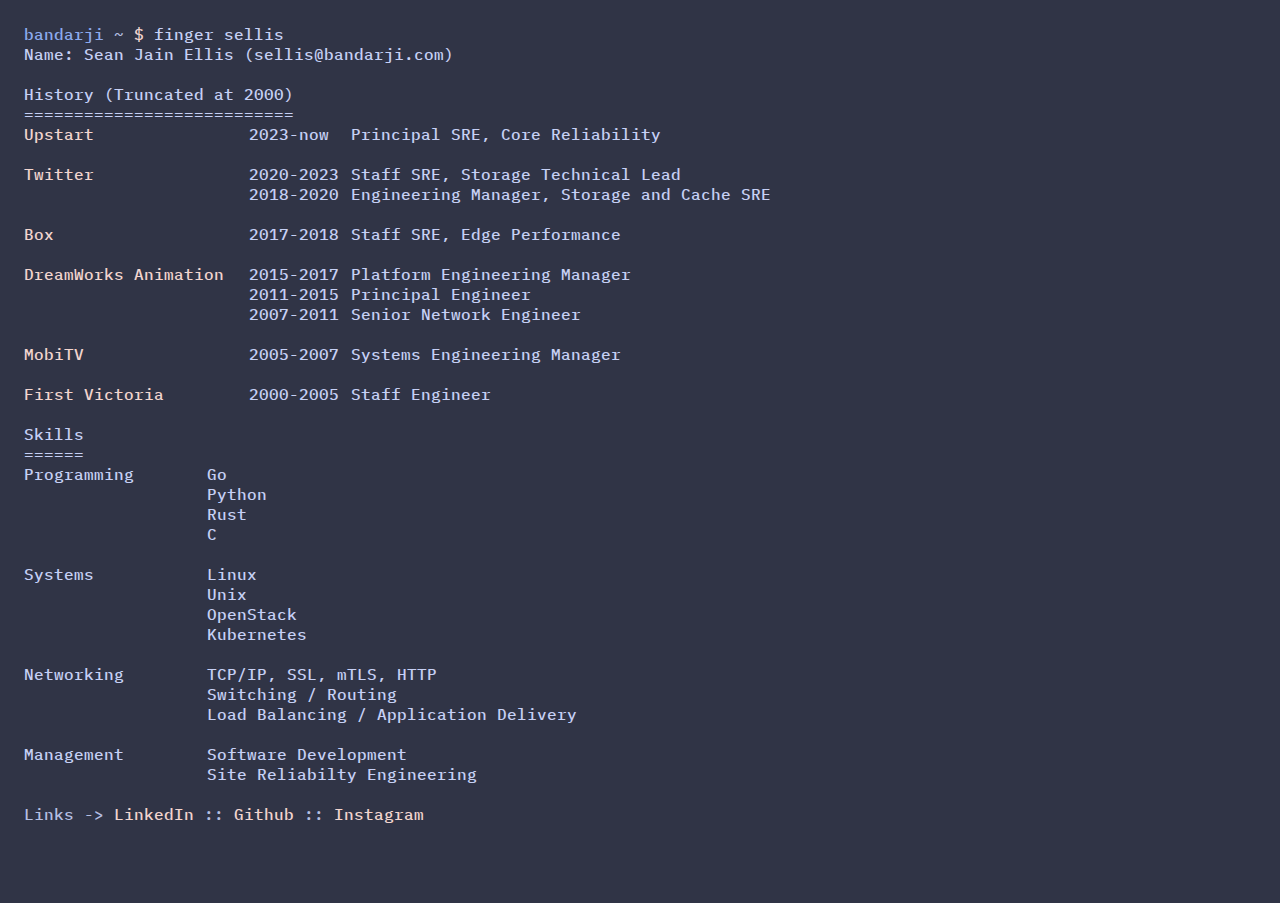
==== commit d5c2aeee: "Modified work history" ====
--- a/html/index.html
+++ b/html/index.html
@@ -18,7 +18,6 @@
         <br>===========================<br>
         <table border="0" cellspacing="0" cellpadding="0" width="100%">
             <tr><td align="left" valign="top"><a class="linkedin" href="https://upstart.com/" alt="Upstart" target="_blank">Upstart</a></td><td align="left" valign="top">2023-now</td><td align="left" valign="top">Principal SRE, Core Reliability<br>&nbsp;</td></tr>
-            <tr><td align="left" valign="top"><a class="linkedin" href="https://aurora.tech/" alt="Aurora" target="_blank">Aurora</a></td><td align="left" valign="top">2023-now</td><td align="left" valign="top">Staff SRE, Core Reliability<br>&nbsp;</td></tr>
             <tr><td align="left" valign="top"><a class="linkedin" href="https://twitter.com/" alt="Twitter" target="_blank">Twitter</a></td><td align="left" valign="top">2020-2023</td><td align="left" valign="top">Staff SRE, Storage Technical Lead</td></tr>
             <tr><td align="left" valign="top"></td><td align="left" valign="top">2018-2020</td><td align="left" valign="top">Engineering Manager, Storage and Cache SRE<br>&nbsp;</td></tr>
             <tr><td align="left" valign="top"><a class="linkedin" href="https://box.com/" alt="Box" target="_blank">Box</a></td><td align="left" valign="top">2017-2018</td><td align="left" valign="top">Staff SRE, Edge Performance<br>&nbsp;</td></tr>
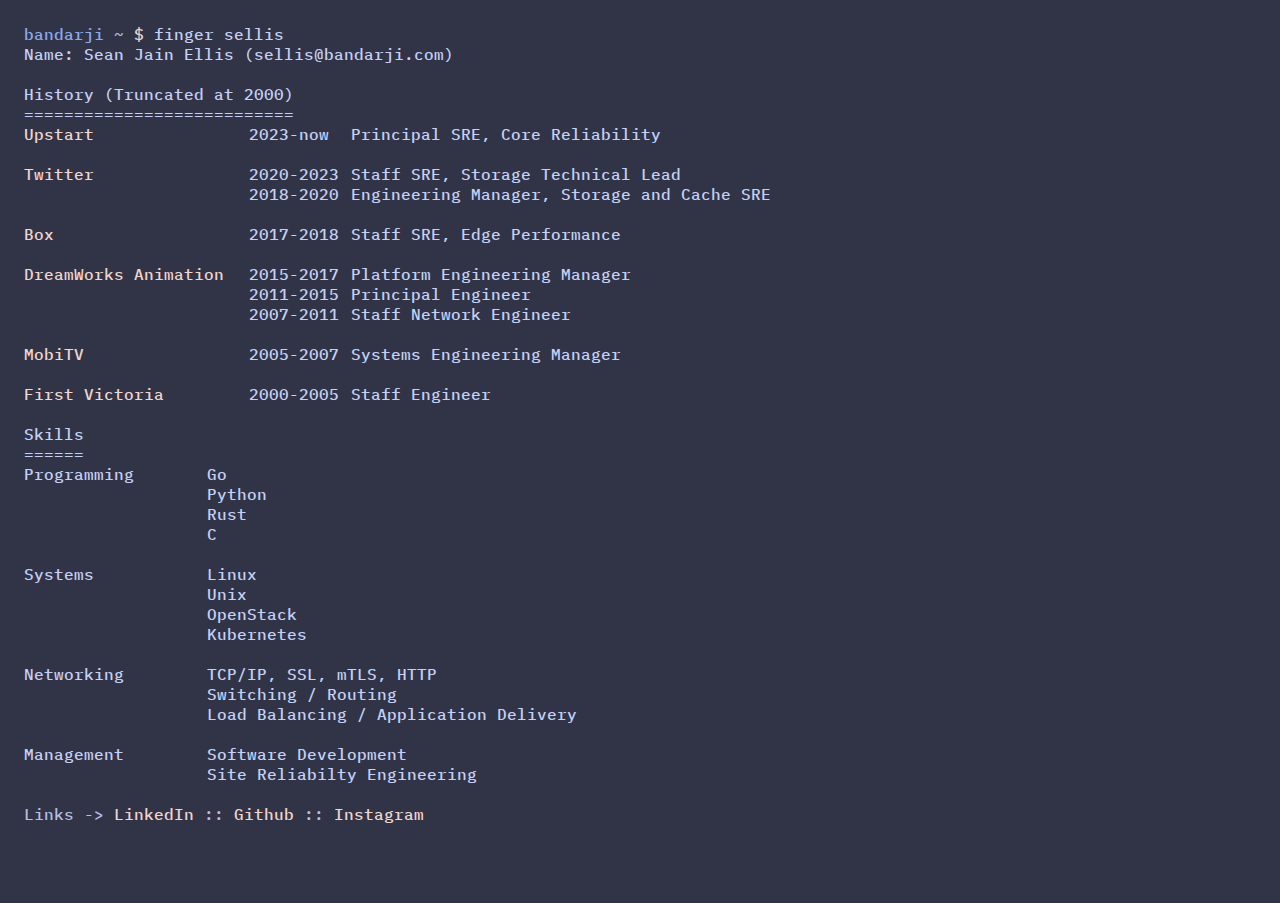
==== commit ccc95cc8: "fixed table error" ====
--- a/html/index.html
+++ b/html/index.html
@@ -23,7 +23,7 @@
             <tr><td align="left" valign="top"><a class="linkedin" href="https://box.com/" alt="Box" target="_blank">Box</a></td><td align="left" valign="top">2017-2018</td><td align="left" valign="top">Staff SRE, Edge Performance<br>&nbsp;</td></tr>
             <tr><td align="left" valign="top"><a class="linkedin" href="https://dreamworksanimation.com/" alt="DreamWorks Animation" target="_blank">DreamWorks Animation</a></td><td align="left" valign="top">2015-2017</td><td align="left" valign="top">Platform Engineering Manager</td></tr>
             <tr><td align="left" valign="top"></td><td align="left" valign="top">2011-2015</td><td align="left" valign="top">Principal Engineer</td></tr>
-            <tr><td align="left" valign="top"></td><td align="left" valign="top">2007-2011</td><td align="left" valign="top">Senior Network Engineer<br>&nbsp;</td></tr>
+            <tr><td align="left" valign="top"></td><td align="left" valign="top">2007-2011</td><td align="left" valign="top">Staff Network Engineer<br>&nbsp;</td></tr>
             <tr><td align="left" valign="top"><a class="linkedin" href="https://mobitv.com/" alt="MobiTV" target="_blank">MobiTV</a></td><td align="left" valign="top">2005-2007</td><td align="left" valign="top">Systems Engineering Manager<br>&nbsp;</td></tr>
             <tr><td align="left" valign="top"><a class="linkedin" href="https://www.prosperitybankusa.com/" alt="First Victoria National Bank" target="_blank">First Victoria</a></td><td align="left" valign="top">2000-2005</td><td align="left" valign="top">Staff Engineer</td></tr>
         </table>
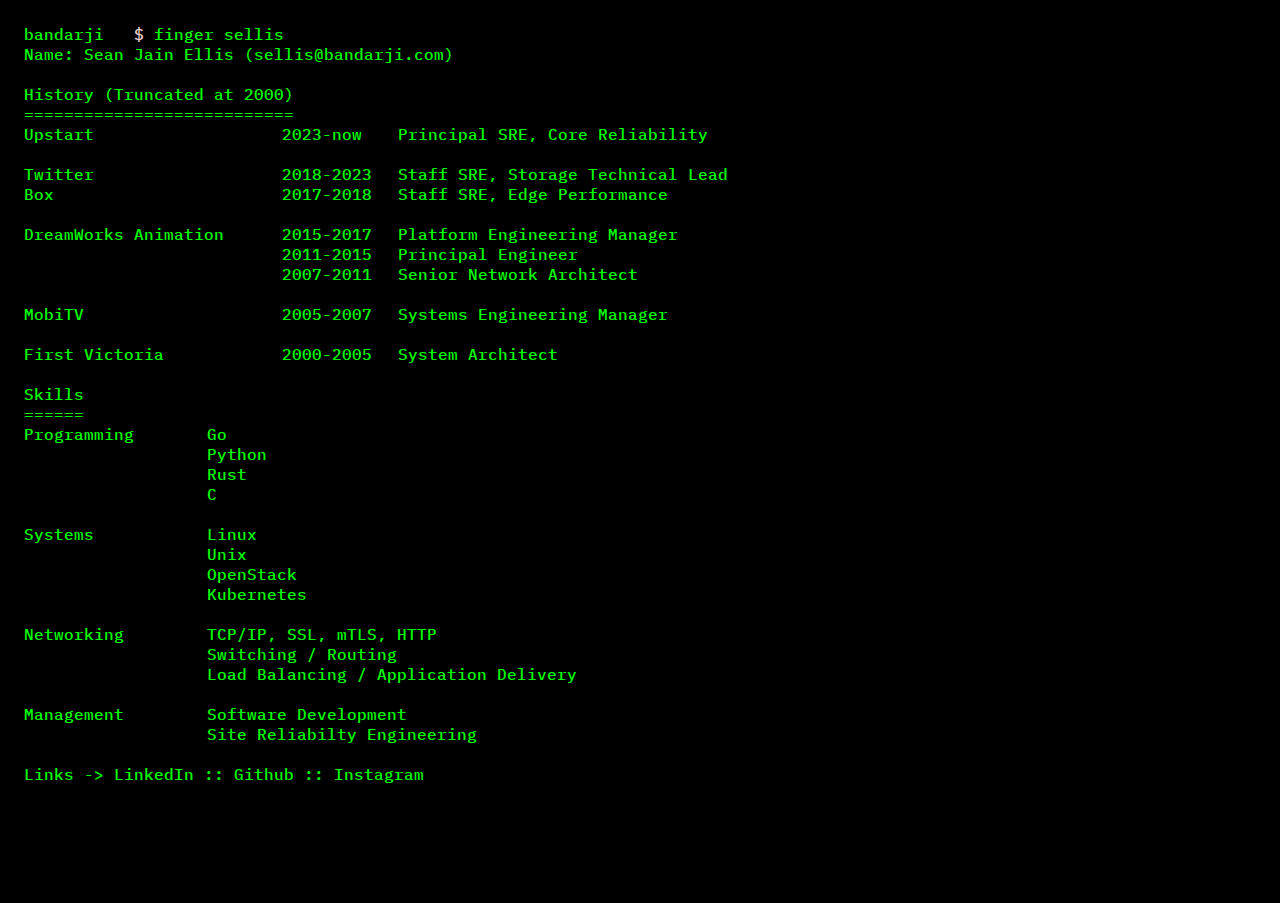
==== commit 86ab6f9e: "Update personal page colors" ====
--- a/html/index.html
+++ b/html/index.html
@@ -18,14 +18,13 @@
         <br>===========================<br>
         <table border="0" cellspacing="0" cellpadding="0" width="100%">
             <tr><td align="left" valign="top"><a class="linkedin" href="https://upstart.com/" alt="Upstart" target="_blank">Upstart</a></td><td align="left" valign="top">2023-now</td><td align="left" valign="top">Principal SRE, Core Reliability<br>&nbsp;</td></tr>
-            <tr><td align="left" valign="top"><a class="linkedin" href="https://twitter.com/" alt="Twitter" target="_blank">Twitter</a></td><td align="left" valign="top">2020-2023</td><td align="left" valign="top">Staff SRE, Storage Technical Lead</td></tr>
-            <tr><td align="left" valign="top"></td><td align="left" valign="top">2018-2020</td><td align="left" valign="top">Engineering Manager, Storage and Cache SRE<br>&nbsp;</td></tr>
+            <tr><td align="left" valign="top"><a class="linkedin" href="https://twitter.com/" alt="Twitter" target="_blank">Twitter</a></td><td align="left" valign="top">2018-2023</td><td align="left" valign="top">Staff SRE, Storage Technical Lead</td></tr>
             <tr><td align="left" valign="top"><a class="linkedin" href="https://box.com/" alt="Box" target="_blank">Box</a></td><td align="left" valign="top">2017-2018</td><td align="left" valign="top">Staff SRE, Edge Performance<br>&nbsp;</td></tr>
             <tr><td align="left" valign="top"><a class="linkedin" href="https://dreamworksanimation.com/" alt="DreamWorks Animation" target="_blank">DreamWorks Animation</a></td><td align="left" valign="top">2015-2017</td><td align="left" valign="top">Platform Engineering Manager</td></tr>
             <tr><td align="left" valign="top"></td><td align="left" valign="top">2011-2015</td><td align="left" valign="top">Principal Engineer</td></tr>
-            <tr><td align="left" valign="top"></td><td align="left" valign="top">2007-2011</td><td align="left" valign="top">Staff Network Engineer<br>&nbsp;</td></tr>
+            <tr><td align="left" valign="top"></td><td align="left" valign="top">2007-2011</td><td align="left" valign="top">Senior Network Architect<br>&nbsp;</td></tr>
             <tr><td align="left" valign="top"><a class="linkedin" href="https://mobitv.com/" alt="MobiTV" target="_blank">MobiTV</a></td><td align="left" valign="top">2005-2007</td><td align="left" valign="top">Systems Engineering Manager<br>&nbsp;</td></tr>
-            <tr><td align="left" valign="top"><a class="linkedin" href="https://www.prosperitybankusa.com/" alt="First Victoria National Bank" target="_blank">First Victoria</a></td><td align="left" valign="top">2000-2005</td><td align="left" valign="top">Staff Engineer</td></tr>
+            <tr><td align="left" valign="top"><a class="linkedin" href="https://www.prosperitybankusa.com/" alt="First Victoria National Bank" target="_blank">First Victoria</a></td><td align="left" valign="top">2000-2005</td><td align="left" valign="top">System Architect</td></tr>
         </table>
         <br>Skills
         <br>======<br>
--- a/html/main.css
+++ b/html/main.css
@@ -12,11 +12,11 @@
  @import url('https://fonts.googleapis.com/css2?family=IBM+Plex+Mono:ital,wght@0,400;0,500;0,700;1,400&display=swap');
 
  * {
-   background: #303446;
+   background: #000000;
    font-family: 'IBM Plex Mono', monospace;
    font-size: 16px;
    font-weight: 500;
-   color: #c6d0f5;
+   color: #00ff00;
  }
  
  body {
@@ -32,30 +32,30 @@
    font-size: inherit;
    padding: 0 0.5em;
    margin-bottom: 0;
-   background-color: #684eff;
-   color: #fafafa;
+   background-color: #000000;
+   color: #00ff00;
  }
  
  a {
-   color: #f2d5cf;
+   color: #00ff00;
    text-decoration: none;
  }
  
  footer {
-   color: #B5BFE2;
+   color: #00ff00;
    margin-top: auto;
  }
  
  .text-background {
-   color:#B5BFE2;
+   color:#000000;
  }
  
  .text-secondary {
-   color:#8CAAEE;
+   color:#00ff00;
  }
  
  .linkedin:hover {
-   color: #772ce8;
+   color: #ffffff;
  }
  
  .youtube:hover {
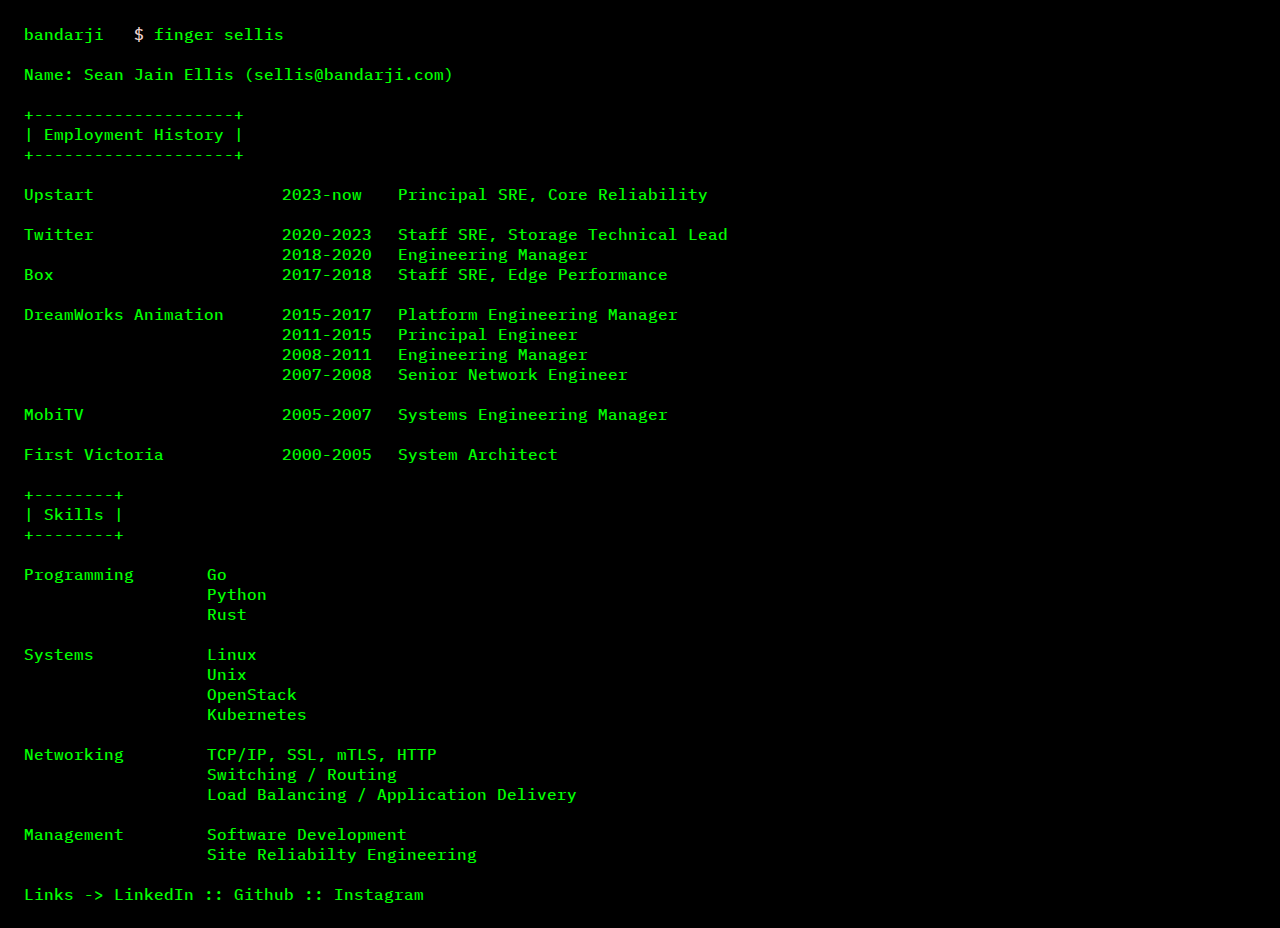
==== commit 5e6d2f40: "Added text boxes" ====
--- a/html/index.html
+++ b/html/index.html
@@ -13,25 +13,34 @@
 <body>
     <div class="typeme"><span class="text-secondary">bandarji </span><span class="text-background">~ </span><span class="cursor">$ </span>finger sellis</div>
        <section class="output">
+        &nbsp;<br>
         Name: Sean Jain Ellis (sellis@bandarji.com)<br>
-        <br>History (Truncated at 2000)
-        <br>===========================<br>
+        <br>
+        +--------------------+<br>
+        | Employment History |<br>
+        +--------------------+<br>
+        &nbsp;<br>
         <table border="0" cellspacing="0" cellpadding="0" width="100%">
             <tr><td align="left" valign="top"><a class="linkedin" href="https://upstart.com/" alt="Upstart" target="_blank">Upstart</a></td><td align="left" valign="top">2023-now</td><td align="left" valign="top">Principal SRE, Core Reliability<br>&nbsp;</td></tr>
-            <tr><td align="left" valign="top"><a class="linkedin" href="https://twitter.com/" alt="Twitter" target="_blank">Twitter</a></td><td align="left" valign="top">2018-2023</td><td align="left" valign="top">Staff SRE, Storage Technical Lead</td></tr>
+            <tr><td align="left" valign="top"><a class="linkedin" href="https://twitter.com/" alt="Twitter" target="_blank">Twitter</a></td><td align="left" valign="top">2020-2023</td><td align="left" valign="top">Staff SRE, Storage Technical Lead</td></tr>
+            <tr><td align="left" valign="top"></td><td align="left" valign="top">2018-2020</td><td align="left" valign="top">Engineering Manager</td></tr>
             <tr><td align="left" valign="top"><a class="linkedin" href="https://box.com/" alt="Box" target="_blank">Box</a></td><td align="left" valign="top">2017-2018</td><td align="left" valign="top">Staff SRE, Edge Performance<br>&nbsp;</td></tr>
             <tr><td align="left" valign="top"><a class="linkedin" href="https://dreamworksanimation.com/" alt="DreamWorks Animation" target="_blank">DreamWorks Animation</a></td><td align="left" valign="top">2015-2017</td><td align="left" valign="top">Platform Engineering Manager</td></tr>
             <tr><td align="left" valign="top"></td><td align="left" valign="top">2011-2015</td><td align="left" valign="top">Principal Engineer</td></tr>
-            <tr><td align="left" valign="top"></td><td align="left" valign="top">2007-2011</td><td align="left" valign="top">Senior Network Architect<br>&nbsp;</td></tr>
-            <tr><td align="left" valign="top"><a class="linkedin" href="https://mobitv.com/" alt="MobiTV" target="_blank">MobiTV</a></td><td align="left" valign="top">2005-2007</td><td align="left" valign="top">Systems Engineering Manager<br>&nbsp;</td></tr>
+            <tr><td align="left" valign="top"></td><td align="left" valign="top">2008-2011</td><td align="left" valign="top">Engineering Manager</td></tr>
+            <tr><td align="left" valign="top"></td><td align="left" valign="top">2007-2008</td><td align="left" valign="top">Senior Network Engineer<br>&nbsp;</td></tr>
+            <tr><td align="left" valign="top">MobiTV</td><td align="left" valign="top">2005-2007</td><td align="left" valign="top">Systems Engineering Manager<br>&nbsp;</td></tr>
             <tr><td align="left" valign="top"><a class="linkedin" href="https://www.prosperitybankusa.com/" alt="First Victoria National Bank" target="_blank">First Victoria</a></td><td align="left" valign="top">2000-2005</td><td align="left" valign="top">System Architect</td></tr>
         </table>
-        <br>Skills
-        <br>======<br>
+        <br>
+        +--------+<br>
+        | Skills |<br>
+        +--------+<br>
+        &nbsp;<br>
         <table border="0" cellspacing="0" cellpadding="0" width="100%">
             <tr>
                 <td align="left" valign="top">Programming</td>
-                <td align="left" valign="top">Go<br>Python<br>Rust<br>C<br>&nbsp;<br></td>
+                <td align="left" valign="top">Go<br>Python<br>Rust<br>&nbsp;<br></td>
             </tr>
             <tr>
                 <td align="left" valign="top">Systems</td>
